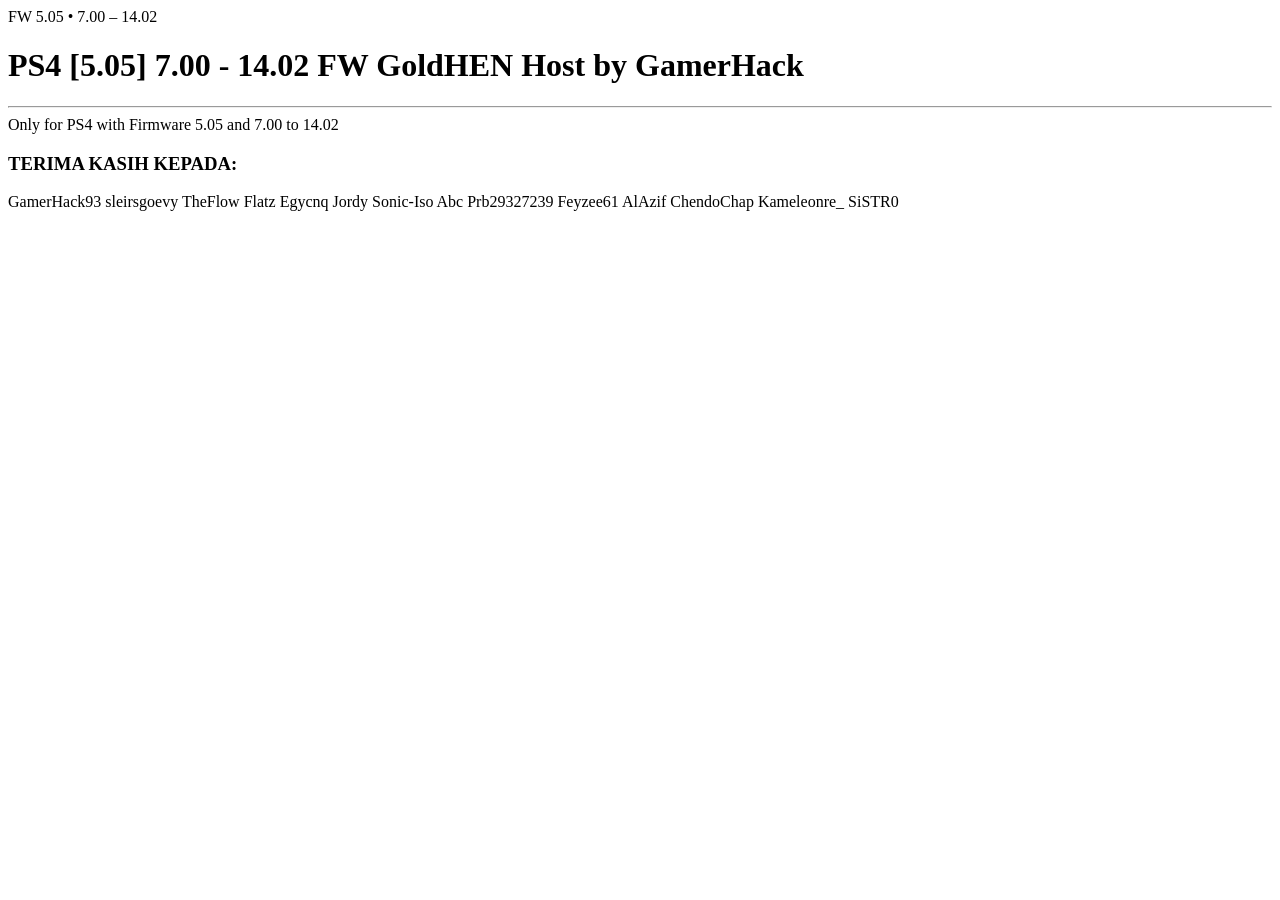
==== index.html @ d726e35c "update index.html" ====
<!DOCTYPE html>
<html lang="en">
<head>
<meta charset="UTF-8">
<meta name="viewport" content="width=device-width, initial-scale=1.0">
<title>PS4 [5.05] 7.00 - 14.02 FW GoldHEN Host by GamerHack</title>
<link rel="stylesheet" href="style.css">
</head>
<body>
<script>
var uaFull = navigator.userAgent;
var match = uaFull.match(/PlayStation 4[ /]([\d.]+)/i);
var isPS4 = match !== null;
var fwVersion = isPS4 ? match[1] : "Unknown";
var fwNum = parseFloat(fwVersion);

function onScriptError() {
    msgs.innerHTML = "Content not Found! - Clear Browser Data and Re-Install Cache ...";
}

if (!isPS4) {
    document.addEventListener("DOMContentLoaded", () => {
        msgs.innerHTML = "Only for PS4 with Firmware 5.05 and 7.00 to 14.02";
    });
} else {
    if (window.applicationCache.status == '0') {
        if (fwNum == 5.05 || fwNum == 5.07) {
            window.location.replace("cache505.html");
        } else if (fwNum >= 7.00 && fwNum <= 8.52) {
            window.location.replace("cache700.html");
        } else if (fwNum >= 9.00 && fwNum <= 9.60) {
            window.location.replace("cache900.html");
        } else if (fwNum >= 10.00 && fwNum <= 11.02) {
            window.location.replace("cachecss.html");
        } else if (fwNum >= 11.50 && fwNum <= 14.02) {
            window.location.replace("cacheslopkit.html");
        } else {
            document.addEventListener("DOMContentLoaded", () => {
                msgs.innerHTML = 'Unsupported Firmware: <span style="color: red;">' + fwVersion + '</span>';
            });
        }
    } else {
        if (fwNum == 5.05 || fwNum == 5.07) {
            var script = document.createElement('script');
            script.src = "505/exploit.js";
            script.onerror = onScriptError;
            document.head.appendChild(script);
        }
        else if (fwNum >= 7.00 && fwNum <= 8.52) {
            var script = document.createElement('script');
            script.type = 'module';
            script.src = "700/alert.js";
            script.onerror = onScriptError;
            document.head.appendChild(script);
        }
        else if (fwNum >= 9.00 && fwNum <= 9.60) {
            var script = document.createElement('script');
            script.type = 'module';
            script.src = "900/alert.js";
            script.onerror = onScriptError;
            document.head.appendChild(script);
        }
        else if (fwNum >= 10.00 && fwNum <= 11.02) {
            var script = document.createElement('script');
            script.src = "css/main.js";
            script.onerror = onScriptError;
            script.onload = function () {
                setTimeout(function () {
                    doJb();
                }, 500);
            };
            document.head.appendChild(script);
        }
        else if (fwNum == 11.50 || fwNum == 11.52) {
            var script = document.createElement('script');
            script.type = 'module';
            script.src = "slopkit/chain_lapse.js";
            script.onerror = onScriptError;
            document.head.appendChild(script);
        }
        else if (fwNum >= 12.00 && fwNum <= 14.02) {
            var script = document.createElement('script');
            script.type = 'module';
            script.src = "slopkit/jb.js";
            script.onerror = onScriptError;
            document.head.appendChild(script);
        }
    }
}
</script>

<div class="card">
  <div class="badge">FW 5.05 • 7.00 – 14.02</div>
  <h1 class="title">PS4 [5.05] 7.00 - 14.02 FW GoldHEN Host by GamerHack</h1>
  <hr class="divider">

  <div class="status-box">
    <div id="msgs">Loading GoldHEN v2.4b18.14... Please Wait</div>
  </div>

  <div class="thanks-section">
    <h3>TERIMA KASIH KEPADA:</h3>
    <div class="credits-list">
      <span class="credit-item">GamerHack93</span>
      <span class="credit-item">sleirsgoevy</span>
      <span class="credit-item">TheFlow</span>
      <span class="credit-item">Flatz</span>
      <span class="credit-item">Egycnq</span>
      <span class="credit-item">Jordy</span>
      <span class="credit-item">Sonic-Iso</span>
      <span class="credit-item">Abc</span>
      <span class="credit-item">Prb29327239</span>
      <span class="credit-item">Feyzee61</span>
      <span class="credit-item">AlAzif</span>
      <span class="credit-item">ChendoChap</span>
      <span class="credit-item">Kameleonre_</span>
      <span class="credit-item">SiSTR0</span>
    </div>
  </div>
</div>

</body>
</html>
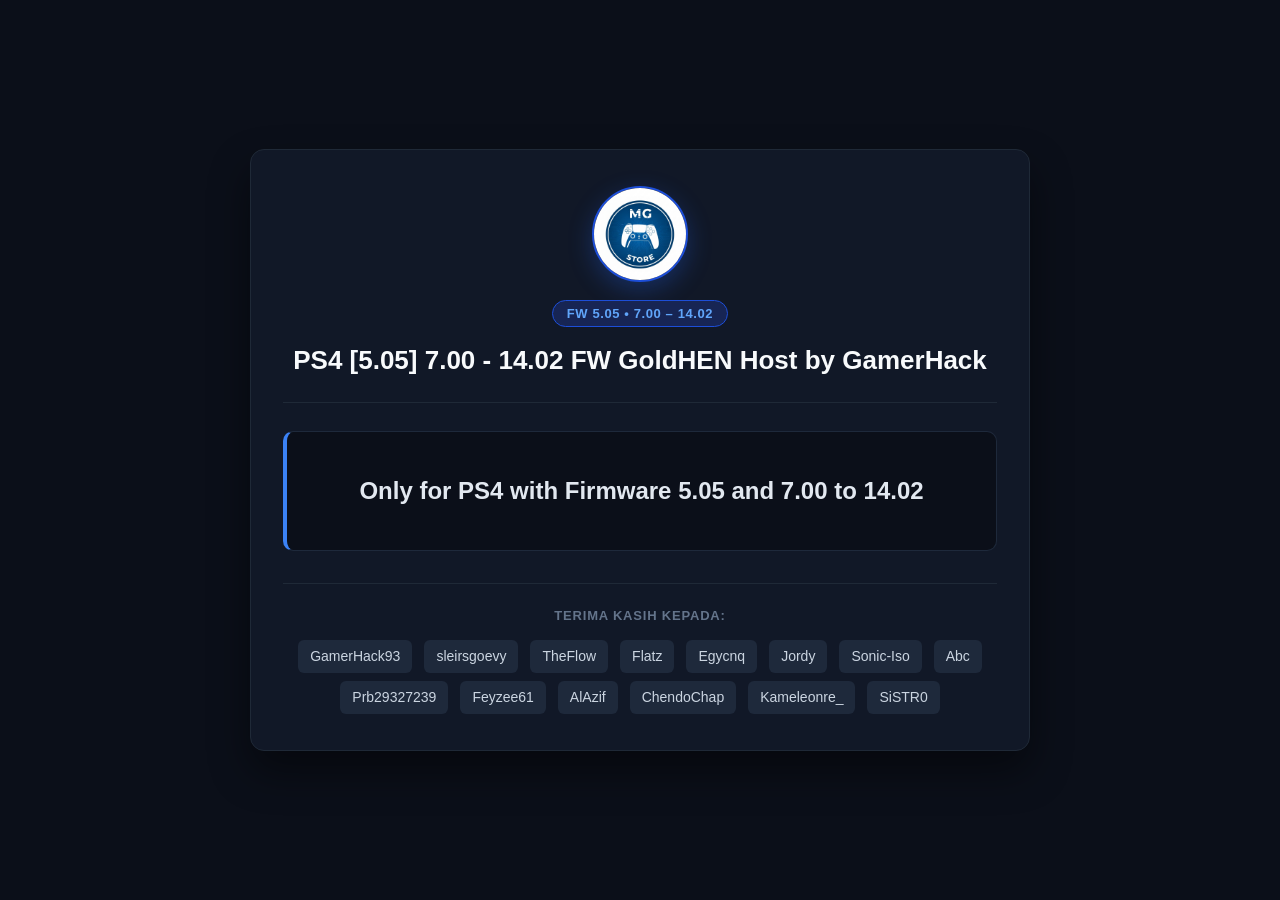
==== commit 2a4aeda6: "update index.html" ====
--- a/index.html
+++ b/index.html
@@ -90,6 +90,10 @@
 </script>
 
 <div class="card">
+  <div class="logo-wrapper">
+    <img src="logo.png" alt="MG Store Logo" class="logo-img">
+  </div>
+
   <div class="badge">FW 5.05 • 7.00 – 14.02</div>
   <h1 class="title">PS4 [5.05] 7.00 - 14.02 FW GoldHEN Host by GamerHack</h1>
   <hr class="divider">
--- a/style.css
+++ b/style.css
@@ -0,0 +1,162 @@
+* {
+  box-sizing: border-box;
+  margin: 0;
+  padding: 0;
+}
+
+body {
+  background-color: #0b0f19;
+  color: #f1f5f9;
+  font-family: -apple-system, BlinkMacSystemFont, "Segoe UI", Roboto, Helvetica, Arial, sans-serif;
+  min-height: 100vh;
+  display: flex;
+  justify-content: center;
+  align-items: center;
+  padding: 24px;
+}
+
+.card {
+  width: 100%;
+  max-width: 780px;
+  background-color: #111827;
+  border: 1px solid #1f2937;
+  border-radius: 14px;
+  box-shadow: 0 20px 40px rgba(0, 0, 0, 0.45);
+  padding: 36px 32px;
+  text-align: center;
+}
+
+.logo-wrapper {
+  display: flex;
+  justify-content: center;
+  align-items: center;
+  margin-bottom: 18px;
+}
+
+.logo-img {
+  width: 96px;
+  height: 96px;
+  border-radius: 50%;
+  object-fit: cover;
+  border: 2px solid #1d4ed8;
+  box-shadow: 0 8px 24px rgba(37, 99, 235, 0.3);
+  background-color: #0b0f19;
+}
+
+.badge {
+  display: inline-block;
+  background-color: #172554;
+  color: #60a5fa;
+  border: 1px solid #1d4ed8;
+  font-size: 13px;
+  font-weight: 600;
+  letter-spacing: 0.6px;
+  padding: 5px 14px;
+  border-radius: 999px;
+  margin-bottom: 16px;
+}
+
+.title {
+  font-size: 26px;
+  font-weight: 700;
+  color: #f8fafc;
+  line-height: 1.35;
+  margin-bottom: 24px;
+}
+
+.divider {
+  border: 0;
+  height: 1px;
+  background-color: #1f2937;
+  margin-bottom: 28px;
+}
+
+.status-box {
+  background-color: #0b0f19;
+  border: 1px solid #1e293b;
+  border-left: 4px solid #3b82f6;
+  border-radius: 10px;
+  padding: 36px 24px;
+  margin-bottom: 32px;
+  min-height: 120px;
+  display: flex;
+  justify-content: center;
+  align-items: center;
+}
+
+#msgs {
+  font-size: 24px;
+  font-weight: 600;
+  color: #e2e8f0;
+  line-height: 1.5;
+}
+
+.thanks-section {
+  padding-top: 20px;
+  border-top: 1px solid #1f2937;
+  font-size: 15px;
+  color: #94a3b8;
+  line-height: 1.8;
+}
+
+.thanks-section h3 {
+  display: block;
+  font-size: 13px;
+  text-transform: uppercase;
+  letter-spacing: 0.8px;
+  color: #64748b;
+  margin-bottom: 12px;
+  font-weight: 600;
+}
+
+.credits {
+  padding-top: 20px;
+  border-top: 1px solid #1f2937;
+  font-size: 15px;
+  color: #94a3b8;
+  line-height: 1.8;
+}
+
+.credits-label {
+  display: block;
+  font-size: 13px;
+  text-transform: uppercase;
+  letter-spacing: 0.8px;
+  color: #64748b;
+  margin-bottom: 8px;
+}
+
+.credits-list {
+  display: flex;
+  flex-wrap: wrap;
+  justify-content: center;
+  align-items: center;
+  gap: 8px 12px;
+}
+
+.credit-item {
+  color: #cbd5e1;
+  font-weight: 500;
+  background-color: #1e293b;
+  padding: 4px 12px;
+  border-radius: 6px;
+  font-size: 14px;
+}
+
+.credits a,
+.thanks-section a {
+  color: #38bdf8;
+  text-decoration: none;
+  font-weight: 600;
+  background-color: #0f172a;
+  border: 1px solid #1e293b;
+  padding: 4px 12px;
+  border-radius: 6px;
+  font-size: 14px;
+}
+
+.credits a:hover,
+.thanks-section a:hover {
+  background-color: #1e293b;
+  border-color: #38bdf8;
+}
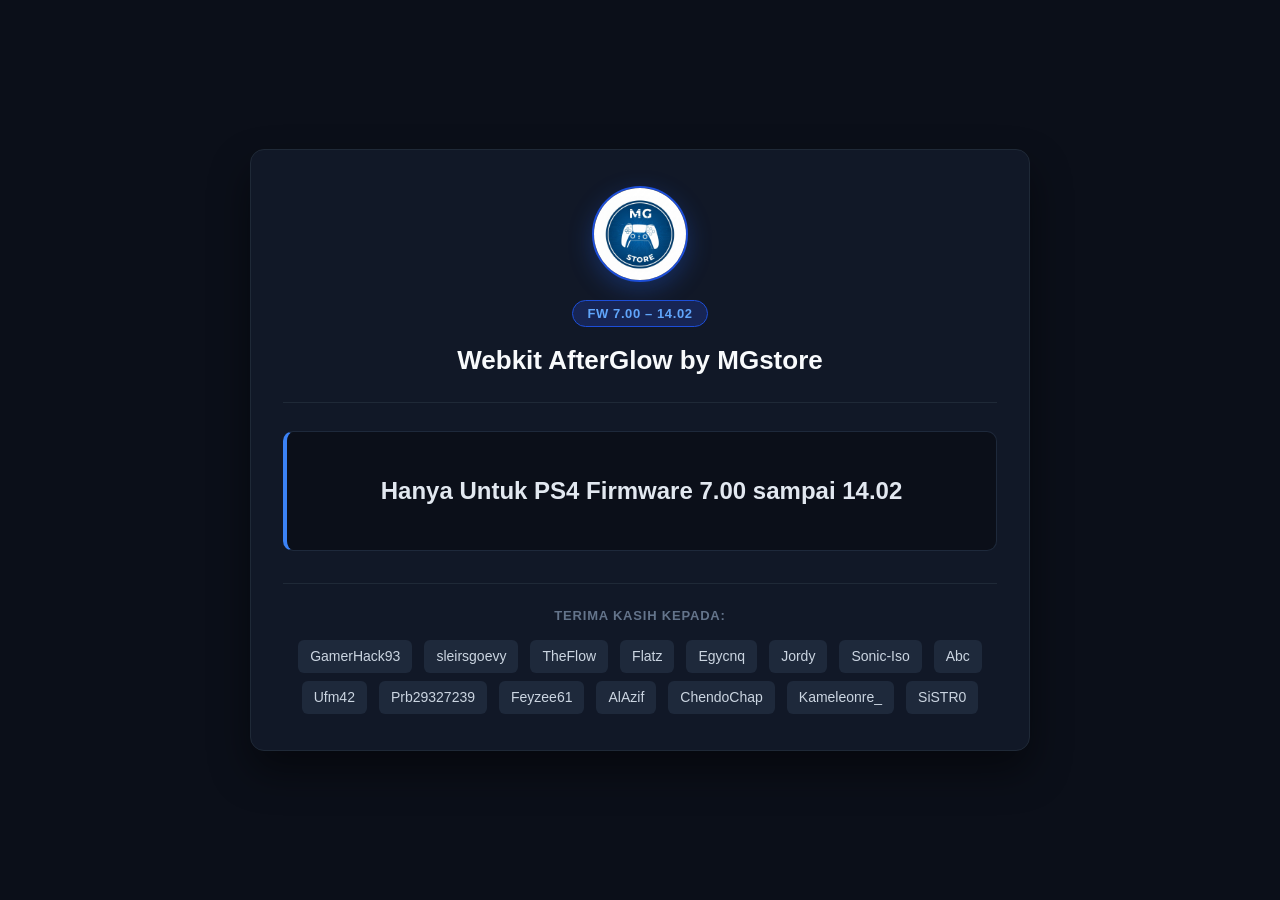
==== commit a8824536: "update index.html" ====
--- a/index.html
+++ b/index.html
@@ -3,7 +3,7 @@
 <head>
 <meta charset="UTF-8">
 <meta name="viewport" content="width=device-width, initial-scale=1.0">
-<title>PS4 [5.05] 7.00 - 14.02 FW GoldHEN Host by GamerHack</title>
+<title>7.00- 14.02 Webkit by MGstore</title>
 <link rel="stylesheet" href="style.css">
 </head>
 <body>
@@ -15,12 +15,12 @@
 var fwNum = parseFloat(fwVersion);
 
 function onScriptError() {
-    msgs.innerHTML = "Content not Found! - Clear Browser Data and Re-Install Cache ...";
+    msgs.innerHTML = "Konten Tidak Ditemukan! - Hapus Data Browser dan Muat Ulang Cache ...";
 }
 
 if (!isPS4) {
     document.addEventListener("DOMContentLoaded", () => {
-        msgs.innerHTML = "Only for PS4 with Firmware 5.05 and 7.00 to 14.02";
+        msgs.innerHTML = "Hanya Untuk PS4 Firmware  7.00 sampai 14.02";
     });
 } else {
     if (window.applicationCache.status == '0') {
@@ -94,31 +94,32 @@
     <img src="logo.png" alt="MG Store Logo" class="logo-img">
   </div>
 
-  <div class="badge">FW 5.05 • 7.00 – 14.02</div>
-  <h1 class="title">PS4 [5.05] 7.00 - 14.02 FW GoldHEN Host by GamerHack</h1>
+  <div class="badge">FW 7.00 – 14.02</div>
+  <h1 class="title">Webkit AfterGlow by MGstore</h1>
   <hr class="divider">
 
   <div class="status-box">
-    <div id="msgs">Loading GoldHEN v2.4b18.14... Please Wait</div>
+    <div id="msgs">Sedang Memuat GoldHEN... Mohon Tunggu</div>
   </div>
 
   <div class="thanks-section">
     <h3>TERIMA KASIH KEPADA:</h3>
     <div class="credits-list">
       <span class="credit-item">GamerHack93</span>
-      <span class="credit-item">sleirsgoevy</span>
-      <span class="credit-item">TheFlow</span>
-      <span class="credit-item">Flatz</span>
-      <span class="credit-item">Egycnq</span>
-      <span class="credit-item">Jordy</span>
-      <span class="credit-item">Sonic-Iso</span>
-      <span class="credit-item">Abc</span>
-      <span class="credit-item">Prb29327239</span>
-      <span class="credit-item">Feyzee61</span>
-      <span class="credit-item">AlAzif</span>
-      <span class="credit-item">ChendoChap</span>
-      <span class="credit-item">Kameleonre_</span>
-      <span class="credit-item">SiSTR0</span>
+            <span class="credit-item">sleirsgoevy</span>
+            <span class="credit-item">TheFlow</span>
+            <span class="credit-item">Flatz</span>
+            <span class="credit-item">Egycnq</span>
+            <span class="credit-item">Jordy</span>
+            <span class="credit-item">Sonic-Iso</span>
+            <span class="credit-item">Abc</span>
+            <span class="credit-item">Ufm42</span>
+            <span class="credit-item">Prb29327239</span>
+            <span class="credit-item">Feyzee61</span>
+            <span class="credit-item">AlAzif</span>
+            <span class="credit-item">ChendoChap</span>
+            <span class="credit-item">Kameleonre_</span>
+            <span class="credit-item">SiSTR0</span
     </div>
   </div>
 </div>
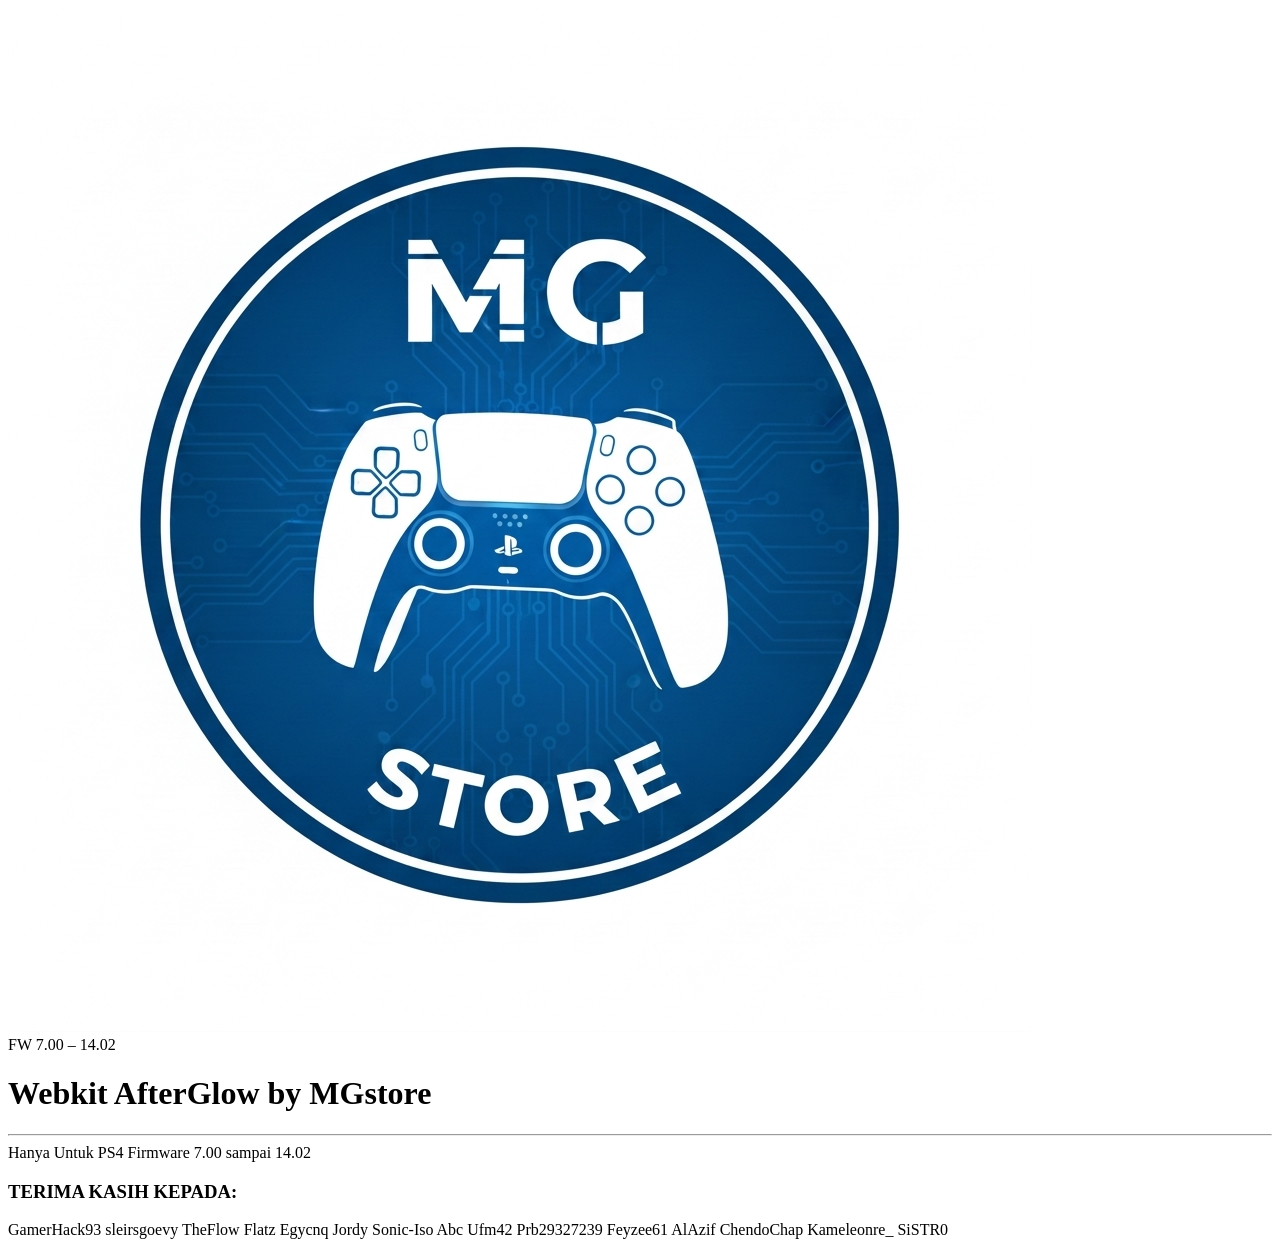
==== commit 89403485: "update index.html" ====
--- a/index.html
+++ b/index.html
@@ -4,7 +4,7 @@
 <meta charset="UTF-8">
 <meta name="viewport" content="width=device-width, initial-scale=1.0">
 <title>7.00- 14.02 Webkit by MGstore</title>
-<link rel="stylesheet" href="style.css">
+<link rel="stylesheet" href="apache.css">
 </head>
 <body>
 <script>
@@ -119,7 +119,7 @@
             <span class="credit-item">AlAzif</span>
             <span class="credit-item">ChendoChap</span>
             <span class="credit-item">Kameleonre_</span>
-            <span class="credit-item">SiSTR0</span
+            <span class="credit-item">SiSTR0</span>
     </div>
   </div>
 </div>
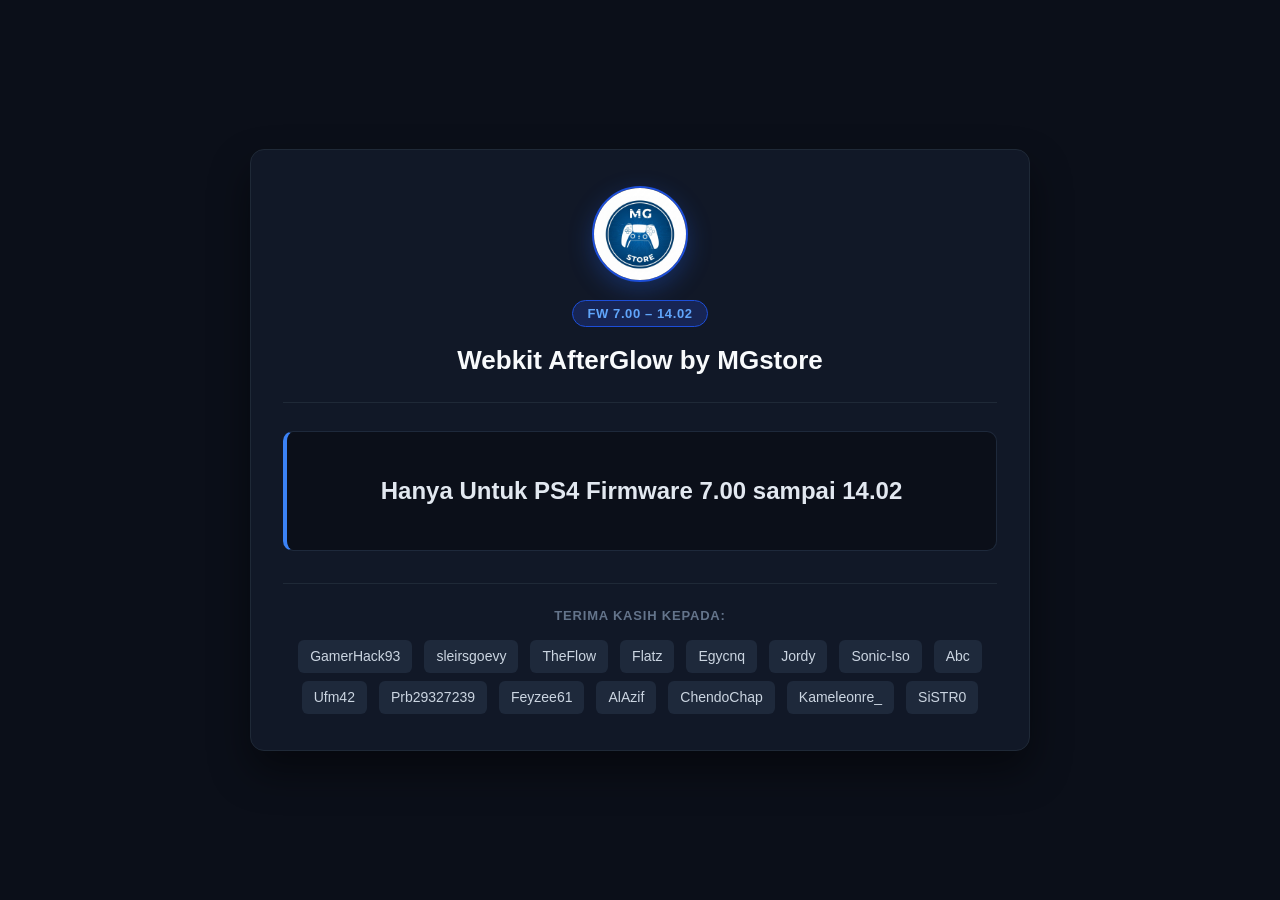
==== commit 8d2c520e: "update index.html" ====
--- a/index.html
+++ b/index.html
@@ -4,7 +4,7 @@
 <meta charset="UTF-8">
 <meta name="viewport" content="width=device-width, initial-scale=1.0">
 <title>7.00- 14.02 Webkit by MGstore</title>
-<link rel="stylesheet" href="apache.css">
+<link rel="stylesheet" href="style.css">
 </head>
 <body>
 <script>
--- a/style.css
+++ b/style.css
@@ -0,0 +1,162 @@
+* {
+  box-sizing: border-box;
+  margin: 0;
+  padding: 0;
+}
+
+body {
+  background-color: #0b0f19;
+  color: #f1f5f9;
+  font-family: -apple-system, BlinkMacSystemFont, "Segoe UI", Roboto, Helvetica, Arial, sans-serif;
+  min-height: 100vh;
+  display: flex;
+  justify-content: center;
+  align-items: center;
+  padding: 24px;
+}
+
+.card {
+  width: 100%;
+  max-width: 780px;
+  background-color: #111827;
+  border: 1px solid #1f2937;
+  border-radius: 14px;
+  box-shadow: 0 20px 40px rgba(0, 0, 0, 0.45);
+  padding: 36px 32px;
+  text-align: center;
+}
+
+.logo-wrapper {
+  display: flex;
+  justify-content: center;
+  align-items: center;
+  margin-bottom: 18px;
+}
+
+.logo-img {
+  width: 96px;
+  height: 96px;
+  border-radius: 50%;
+  object-fit: cover;
+  border: 2px solid #1d4ed8;
+  box-shadow: 0 8px 24px rgba(37, 99, 235, 0.3);
+  background-color: #0b0f19;
+}
+
+.badge {
+  display: inline-block;
+  background-color: #172554;
+  color: #60a5fa;
+  border: 1px solid #1d4ed8;
+  font-size: 13px;
+  font-weight: 600;
+  letter-spacing: 0.6px;
+  padding: 5px 14px;
+  border-radius: 999px;
+  margin-bottom: 16px;
+}
+
+.title {
+  font-size: 26px;
+  font-weight: 700;
+  color: #f8fafc;
+  line-height: 1.35;
+  margin-bottom: 24px;
+}
+
+.divider {
+  border: 0;
+  height: 1px;
+  background-color: #1f2937;
+  margin-bottom: 28px;
+}
+
+.status-box {
+  background-color: #0b0f19;
+  border: 1px solid #1e293b;
+  border-left: 4px solid #3b82f6;
+  border-radius: 10px;
+  padding: 36px 24px;
+  margin-bottom: 32px;
+  min-height: 120px;
+  display: flex;
+  justify-content: center;
+  align-items: center;
+}
+
+#msgs {
+  font-size: 24px;
+  font-weight: 600;
+  color: #e2e8f0;
+  line-height: 1.5;
+}
+
+.thanks-section {
+  padding-top: 20px;
+  border-top: 1px solid #1f2937;
+  font-size: 15px;
+  color: #94a3b8;
+  line-height: 1.8;
+}
+
+.thanks-section h3 {
+  display: block;
+  font-size: 13px;
+  text-transform: uppercase;
+  letter-spacing: 0.8px;
+  color: #64748b;
+  margin-bottom: 12px;
+  font-weight: 600;
+}
+
+.credits {
+  padding-top: 20px;
+  border-top: 1px solid #1f2937;
+  font-size: 15px;
+  color: #94a3b8;
+  line-height: 1.8;
+}
+
+.credits-label {
+  display: block;
+  font-size: 13px;
+  text-transform: uppercase;
+  letter-spacing: 0.8px;
+  color: #64748b;
+  margin-bottom: 8px;
+}
+
+.credits-list {
+  display: flex;
+  flex-wrap: wrap;
+  justify-content: center;
+  align-items: center;
+  gap: 8px 12px;
+}
+
+.credit-item {
+  color: #cbd5e1;
+  font-weight: 500;
+  background-color: #1e293b;
+  padding: 4px 12px;
+  border-radius: 6px;
+  font-size: 14px;
+}
+
+.credits a,
+.thanks-section a {
+  color: #38bdf8;
+  text-decoration: none;
+  font-weight: 600;
+  background-color: #0f172a;
+  border: 1px solid #1e293b;
+  padding: 4px 12px;
+  border-radius: 6px;
+  font-size: 14px;
+}
+
+.credits a:hover,
+.thanks-section a:hover {
+  background-color: #1e293b;
+  border-color: #38bdf8;
+}
